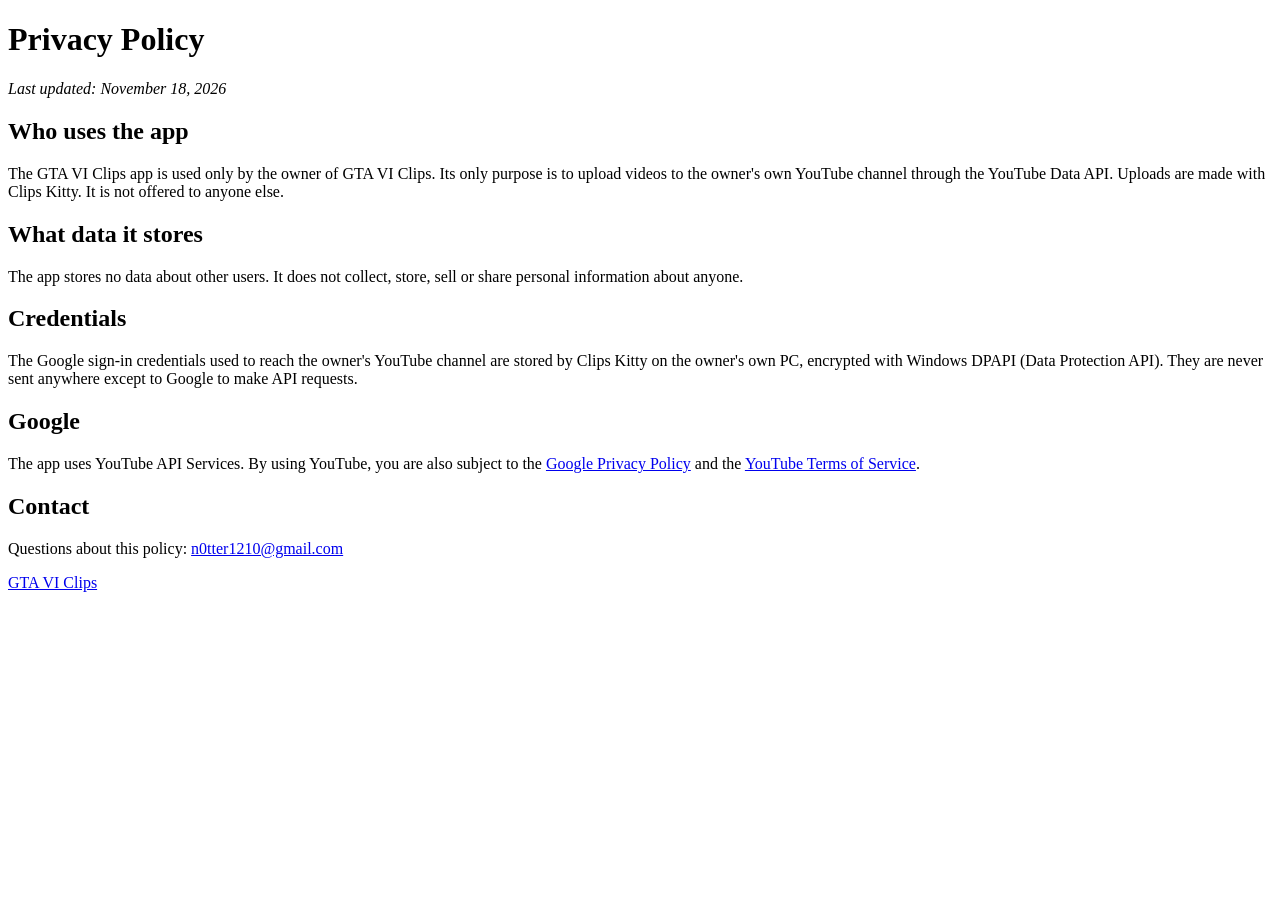
==== privacy.html @ eba78b9d "Privacy policy: uploads via Clips Kitty, credentials encrypted with Windows DPAPI" ====
<!doctype html>
<html lang="en">
<head>
<meta charset="utf-8">
<meta name="viewport" content="width=device-width, initial-scale=1">
<title>Privacy Policy · GTA VI Clips</title>
<link rel="stylesheet" href="style.css">
</head>
<body>
<main>
  <h1>Privacy Policy</h1>
  <p><em>Last updated: November 18, 2026</em></p>

  <h2>Who uses the app</h2>
  <p>The GTA VI Clips app is used only by the owner of GTA VI Clips. Its only purpose is to upload videos to the owner's own YouTube channel through the YouTube Data API. Uploads are made with Clips Kitty. It is not offered to anyone else.</p>

  <h2>What data it stores</h2>
  <p>The app stores no data about other users. It does not collect, store, sell or share personal information about anyone.</p>

  <h2>Credentials</h2>
  <p>The Google sign-in credentials used to reach the owner's YouTube channel are stored by Clips Kitty on the owner's own PC, encrypted with Windows DPAPI (Data Protection API). They are never sent anywhere except to Google to make API requests.</p>

  <h2>Google</h2>
  <p>The app uses YouTube API Services. By using YouTube, you are also subject to the <a href="https://policies.google.com/privacy">Google Privacy Policy</a> and the <a href="https://www.youtube.com/t/terms">YouTube Terms of Service</a>.</p>

  <h2>Contact</h2>
  <p>Questions about this policy: <a href="mailto:n0tter1210@gmail.com">n0tter1210@gmail.com</a></p>
</main>
<footer>
  <a href="index.html">GTA VI Clips</a>
</footer>
</body>
</html>
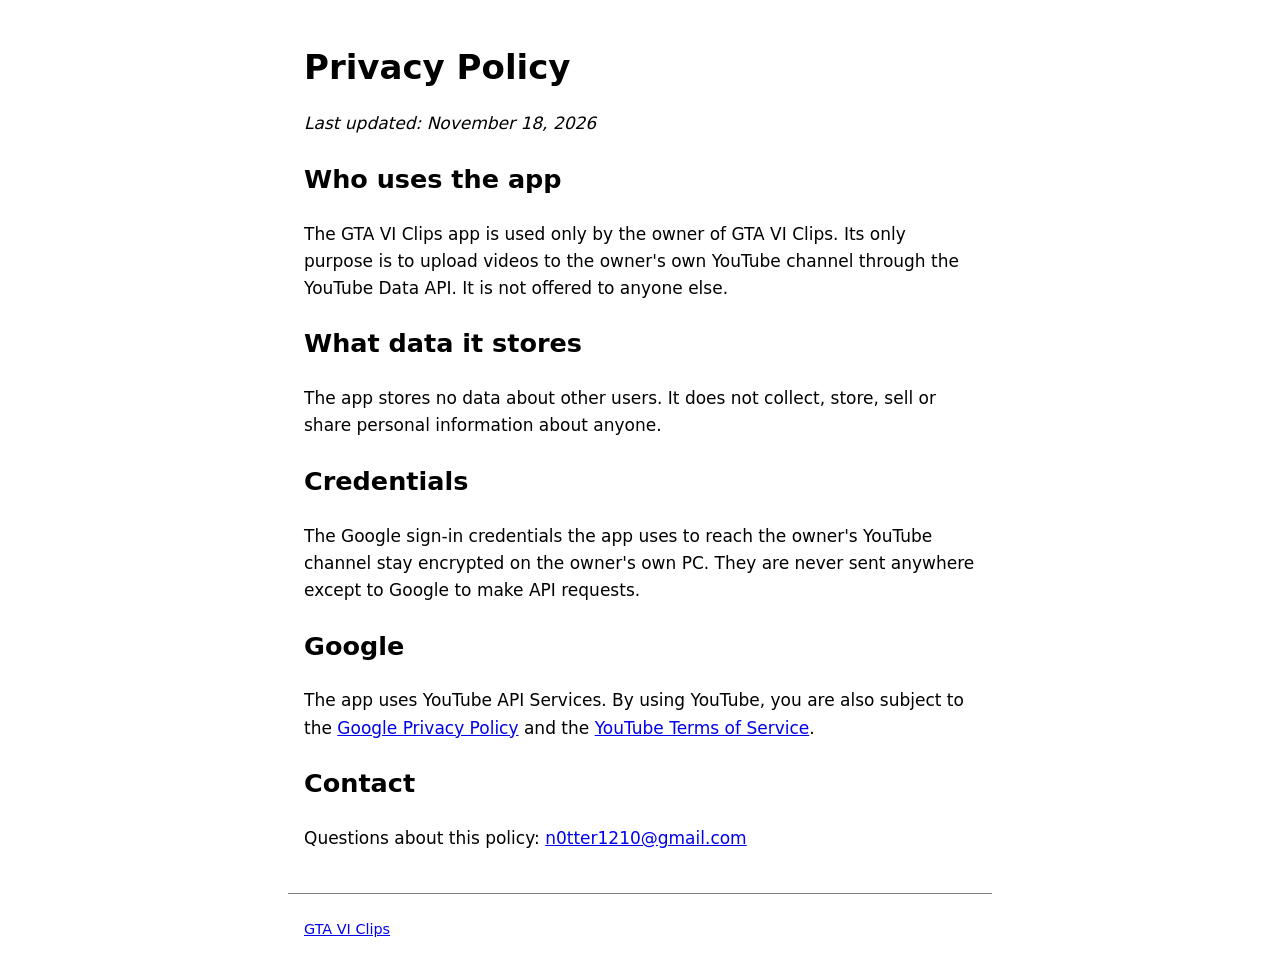
==== commit 6f3d9c4d: "GTA VI Clips site: home and privacy policy" ====
--- a/privacy.html
+++ b/privacy.html
@@ -12,13 +12,13 @@
   <p><em>Last updated: November 18, 2026</em></p>
 
   <h2>Who uses the app</h2>
-  <p>The GTA VI Clips app is used only by the owner of GTA VI Clips. Its only purpose is to upload videos to the owner's own YouTube channel through the YouTube Data API. Uploads are made with Clips Kitty. It is not offered to anyone else.</p>
+  <p>The GTA VI Clips app is used only by the owner of GTA VI Clips. Its only purpose is to upload videos to the owner's own YouTube channel through the YouTube Data API. It is not offered to anyone else.</p>
 
   <h2>What data it stores</h2>
   <p>The app stores no data about other users. It does not collect, store, sell or share personal information about anyone.</p>
 
   <h2>Credentials</h2>
-  <p>The Google sign-in credentials used to reach the owner's YouTube channel are stored by Clips Kitty on the owner's own PC, encrypted with Windows DPAPI (Data Protection API). They are never sent anywhere except to Google to make API requests.</p>
+  <p>The Google sign-in credentials the app uses to reach the owner's YouTube channel stay encrypted on the owner's own PC. They are never sent anywhere except to Google to make API requests.</p>
 
   <h2>Google</h2>
   <p>The app uses YouTube API Services. By using YouTube, you are also subject to the <a href="https://policies.google.com/privacy">Google Privacy Policy</a> and the <a href="https://www.youtube.com/t/terms">YouTube Terms of Service</a>.</p>
--- a/style.css
+++ b/style.css
@@ -0,0 +1,6 @@
+:root { color-scheme: light dark; }
+body { margin: 0; font: 17px/1.6 system-ui, sans-serif; background: Canvas; color: CanvasText; }
+main, footer { max-width: 42rem; margin: 0 auto; padding: 1.5rem 1rem; }
+h1 { line-height: 1.2; }
+footer { border-top: 1px solid GrayText; font-size: 0.9rem; }
+a { color: LinkText; }
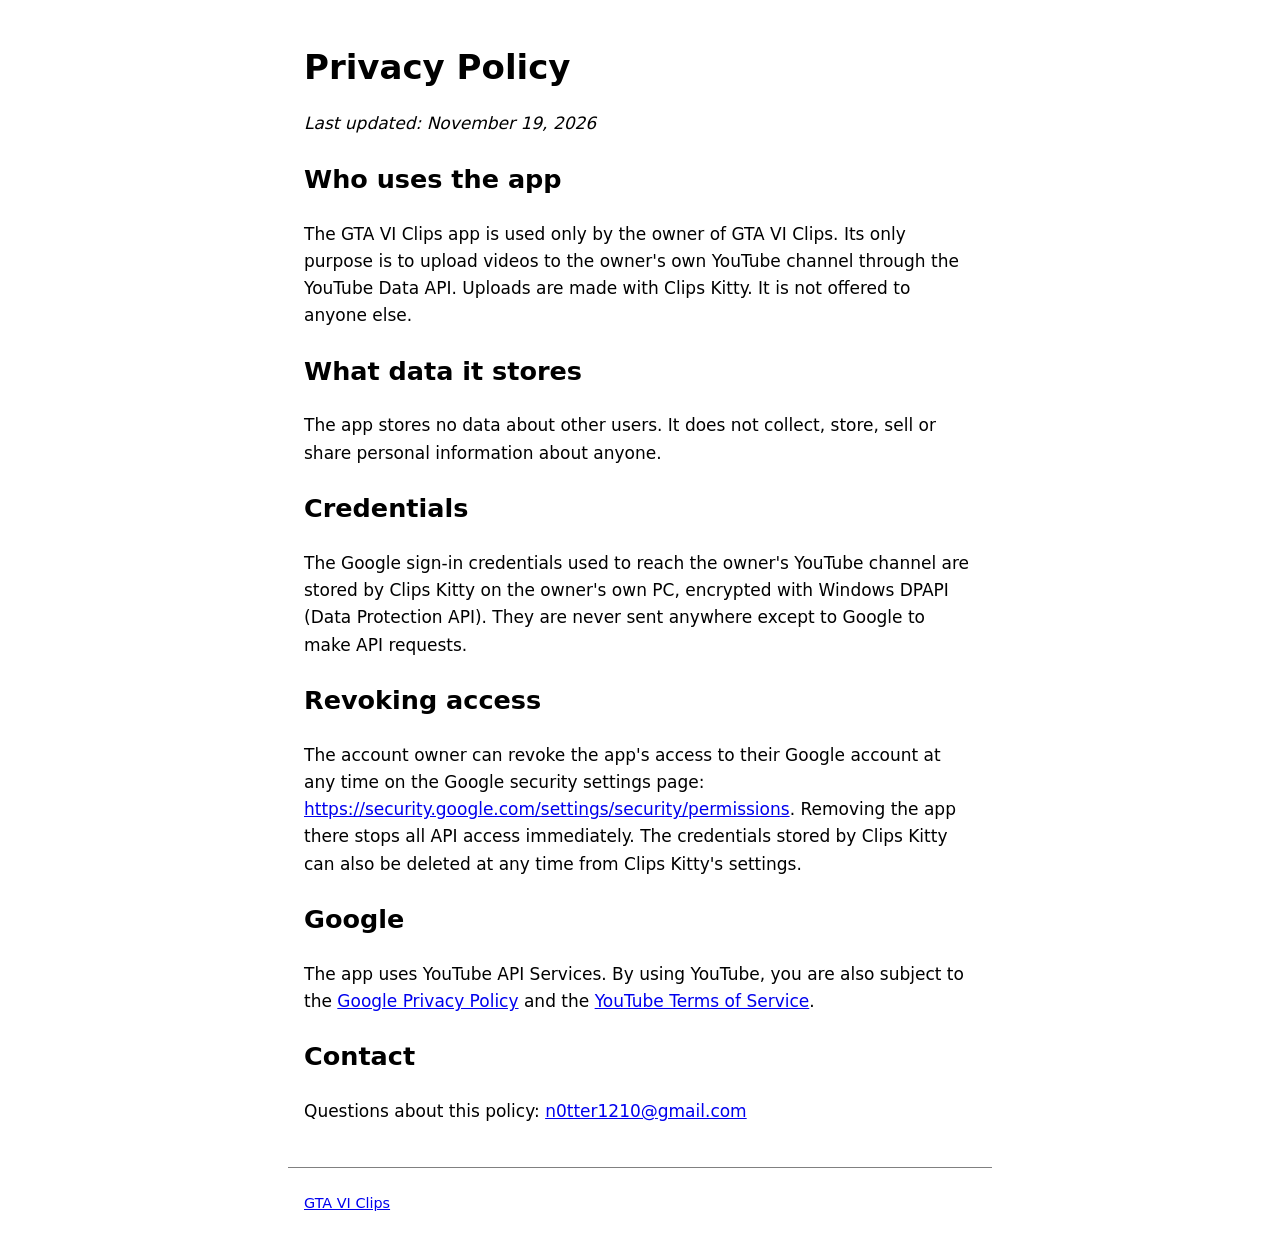
==== commit 2c2d5b7c: "Update privacy.html" ====
--- a/privacy.html
+++ b/privacy.html
@@ -9,16 +9,19 @@
 <body>
 <main>
   <h1>Privacy Policy</h1>
-  <p><em>Last updated: November 18, 2026</em></p>
+  <p><em>Last updated: November 19, 2026</em></p>
 
   <h2>Who uses the app</h2>
-  <p>The GTA VI Clips app is used only by the owner of GTA VI Clips. Its only purpose is to upload videos to the owner's own YouTube channel through the YouTube Data API. It is not offered to anyone else.</p>
+  <p>The GTA VI Clips app is used only by the owner of GTA VI Clips. Its only purpose is to upload videos to the owner's own YouTube channel through the YouTube Data API. Uploads are made with Clips Kitty. It is not offered to anyone else.</p>
 
   <h2>What data it stores</h2>
   <p>The app stores no data about other users. It does not collect, store, sell or share personal information about anyone.</p>
 
   <h2>Credentials</h2>
-  <p>The Google sign-in credentials the app uses to reach the owner's YouTube channel stay encrypted on the owner's own PC. They are never sent anywhere except to Google to make API requests.</p>
+  <p>The Google sign-in credentials used to reach the owner's YouTube channel are stored by Clips Kitty on the owner's own PC, encrypted with Windows DPAPI (Data Protection API). They are never sent anywhere except to Google to make API requests.</p>
+
+  <h2>Revoking access</h2>
+  <p>The account owner can revoke the app's access to their Google account at any time on the Google security settings page: <a href="https://security.google.com/settings/security/permissions">https://security.google.com/settings/security/permissions</a>. Removing the app there stops all API access immediately. The credentials stored by Clips Kitty can also be deleted at any time from Clips Kitty's settings.</p>
 
   <h2>Google</h2>
   <p>The app uses YouTube API Services. By using YouTube, you are also subject to the <a href="https://policies.google.com/privacy">Google Privacy Policy</a> and the <a href="https://www.youtube.com/t/terms">YouTube Terms of Service</a>.</p>
